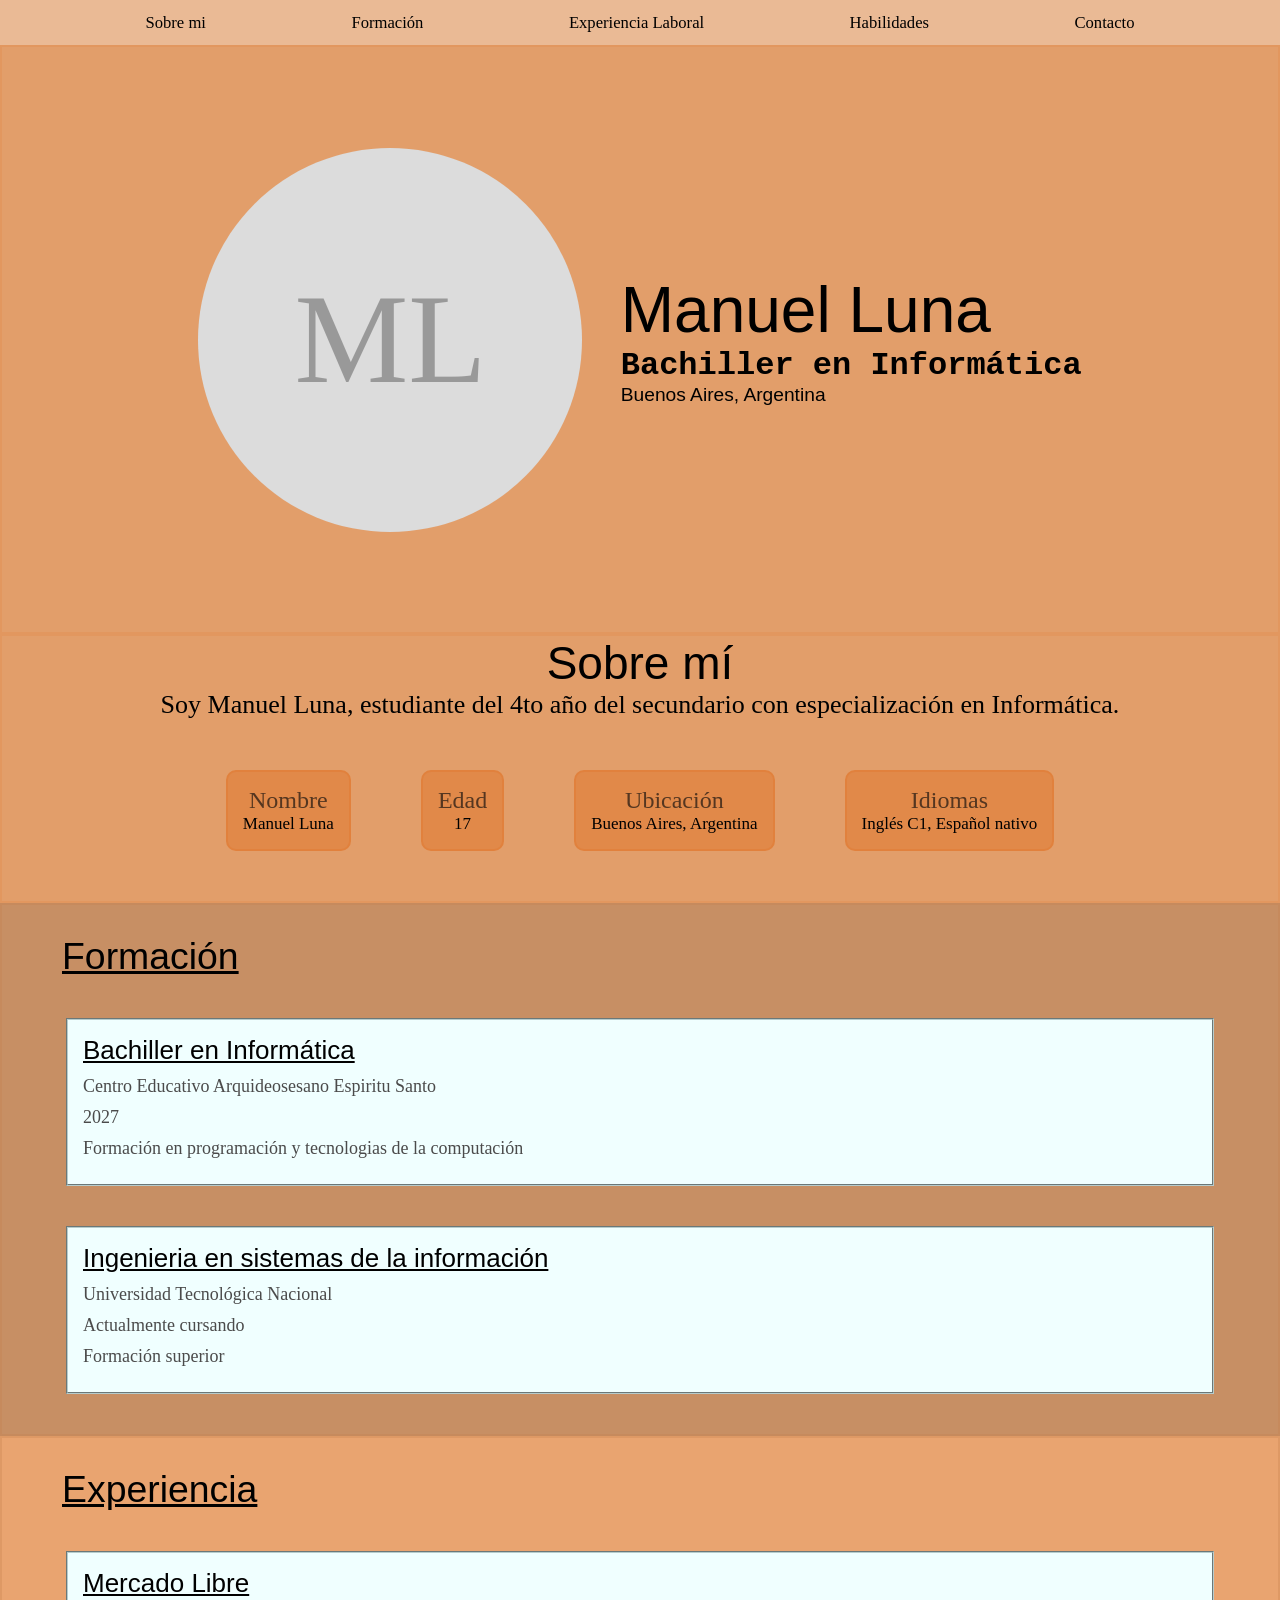
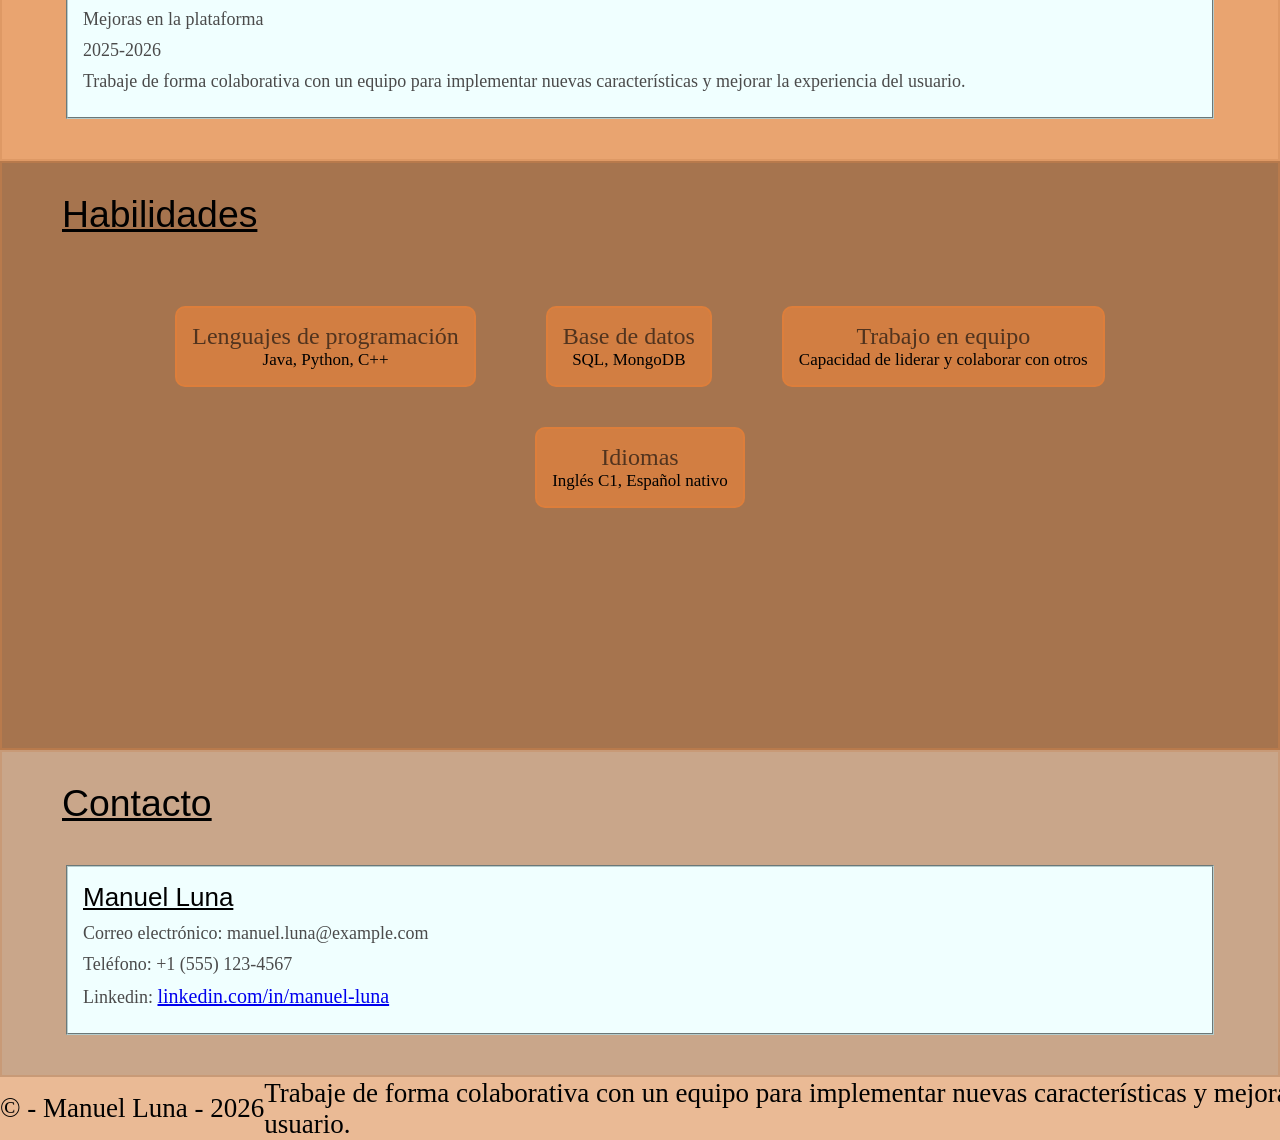
==== index.html @ 0579312a "Añadido nuevamente la pagina ahora directamente" ====
<!doctype html>
<html lang="es">
    <head>
        <meta charset="UTF-8" />
        <meta name="viewport" content="width=device-width, initial-scale=1.0" />
        <title>Manuel Luna | Portfolio</title>
        <link rel="stylesheet" href="style.css" />
    </head>
    <body>
        <!-------------
        NavBar 
        ------------->
        <header>
            <nav>
                <a href="#abt_me">Sobre mi</a>
                <a href="#formation">Formación</a>
                <a href="#experience">Experiencia Laboral</a>
                <a href="#abilities">Habilidades</a>
                <a href="#contact">Contacto</a>
            </nav>
        </header>
        <!-------------
        ------------->
        <main>
            <!-------------
            ABTME
            ------------->
            <section id="abt_me">
                <div class="profile">
                    <p>ML</p>
                </div>
                <div class="info">
                    <h1>Manuel Luna</h1>
                    <h3>Bachiller en Informática</h3>
                    <p>Buenos Aires, Argentina</p>
                </div>
            </section>
            <section class="abt_me_desc">
                <div class="desc_head">
                    <h1>Sobre mí</h1>
                    <p>
                        Soy Manuel Luna, estudiante del 4to año del secundario con
                        especialización en Informática.
                    </p>
                </div>
                <div class="desc_info">
                    <div>
                        <h4>Nombre</h1>
                        <p>Manuel Luna</p>
                    </div>
                    <div>
                        <h4>Edad</h1>
                        <p>17</p>
                    </div>
                    <div>
                        <h4>Ubicación</h4>
                        <p>Buenos Aires, Argentina</p>
                    </div>
                    <div>
                        <h4>Idiomas</h4>
                        <p>Inglés C1, Español nativo</p>
                    </div>
                </div>
            </section>
            <!-------------
            Formation
            ------------->
            <section id="formation">
                <h2>Formación</h2>
                <div class="formation_item">
                    <h3>Bachiller en Informática</h3>
                    <p>Centro Educativo Arquideosesano Espiritu Santo</p>
                    <p>2027</p>
                    <p>Formación en programación y tecnologias de la computación</p>
                </div>
                <div class="formation_item">
                    <h3>Ingenieria en sistemas de la información</h3>
                    <p>Universidad Tecnológica Nacional</p>
                    <p>Actualmente cursando</p>
                    <p>Formación superior</p>
                </div>
            </section>
            <!-------------
            Experience
            ------------->
            <section id="experience">
                <h2>Experiencia</h2>
                <div class="experience_item">
                    <h3>Mercado Libre</h3>
                    <p>Mejoras en la plataforma</p>
                    <p>2025-2026</p>
                    <p>Trabaje de forma colaborativa con un equipo para implementar nuevas
                        características y mejorar la experiencia del usuario.</p>
                </div>
            </section>
            <!-------------
            Abilities
            ------------->
            <section id="abilities">
                <h2>Habilidades</h2>
                <div class="abilities_info">
                    <div>
                        <h4>Lenguajes de programación</h4>
                        <p>Java, Python, C++</p>
                    </div>
                    <div>
                        <h4>Base de datos</h4>
                        <p>SQL, MongoDB</p>
                    </div>
                    <div>
                        <h4>Trabajo en equipo</h4>
                        <p>Capacidad de liderar y colaborar con otros</p>
                    </div>
                    <div>
                        <h4>Idiomas</h4>
                        <p>Inglés C1, Español nativo</p>
                    </div>
                </div>
            </section>
            <!-------------
            Contact
            ------------->
            <section id="contact">
                <h2>Contacto</h2>
                <div class="contact_item">
                    <h3>Manuel Luna</h3>
                    <p>Correo electrónico: manuel.luna@example.com</p>
                    <p>Teléfono: +1 (555) 123-4567</p>
                    <p>Linkedin: <a href="https://linkedin.com/in/manuel-luna" target="_blank">linkedin.com/in/manuel-luna</a></p>
                </div>
            </section>
        </main>
        <!-------------
        Footer
        ------------->
        <footer>
            <p>&copy; - Manuel Luna - 2026</p>
                    <p>Trabaje de forma colaborativa con un equipo para implementar nuevas
                        características y mejorar la experiencia del usuario.</p>
                </div>
            </section>
        </main>
        <!-------------
        Footer
        ------------->
        <footer>
            <p>&copy; - Manuel Luna - 2026</p>
        </footer>
    </body>
</html>
---- style.css ----
/* ------------------------
GENERALES
-----------------------------*/
* {
    margin: 0;
    padding: 0;
    font-family: Georgia, "Times New Roman", Times, serif;
    font-size: 20px;
    font-weight: 500;
}
body {
    background-color: rgba(223, 195, 159, 0.733);
    display: flex;
    flex-direction: column;
    overflow: auto;
    box-sizing: border-box;
    min-height: 100vh;
}
section {
    display: block;
}

/* ------------------------
NavBar
-----------------------------*/

nav {
    display: flex;
    flex-wrap: wrap;
    align-self: flex-start;
    align-content: center;
    justify-content: space-evenly;
    flex-direction: row;
    vertical-align: super;
    position: fixed;
    top: 0;
    left: 0;
    right: 0;
    background-color: rgba(235, 178, 138, 0.75);
    height: 5vh;
    transition: all ease 0.3s;
}
nav:hover {
    background-color: rgb(233, 184, 149);
}
nav > a {
    color: black;
    text-decoration: none;
    font-size: 1.3vw;
    transition: all ease 0.2s;
}
nav > a:visited {
    color: black;
    text-decoration: none;
}
nav > a:hover {
    font-size: 1.5vw;
}

/* ------------------------
Abtme Section
-----------------------------*/

#abt_me {
    margin-top: 5vh;
    height: 65vh;
    background-color: rgba(224, 141, 81, 0.75);
    border: rgba(224, 135, 71, 0.3) 2px solid;
    display: flex;
    flex-direction: row;
    flex-wrap: wrap;
    justify-content: center;
    align-items: center;
}
.profile {
    background-color: gainsboro;
    color: rgba(131, 131, 131, 0.75);
    width: 30vw;
    height: 30vw;
    vertical-align: middle;
    border-radius: 100%;
    display: flex;
    flex-wrap: wrap;
    align-items: center;
    justify-content: center;
    margin: 1.5vw;
}
.profile > p {
    font-size: 10vw;
}
.info {
    margin: 1.5vw;
}
.info > h1 {
    font-size: 5vw;
    font-family: Impact, Haettenschweiler, "Arial Narrow Bold", sans-serif;
    font-weight: 300;
}
.info > h3 {
    font-size: 2.5vw;
    font-family: "Courier New", Courier, monospace;
    font-weight: 900;
}
.info > p {
    font-family: Impact, Haettenschweiler, "Arial Narrow Bold", sans-serif;
    font-weight: 300;
    font-size: 1.5vw;
}
.abt_me_desc {
    background-color: rgba(224, 141, 81, 0.75);
    border: rgba(224, 135, 71, 0.3) 2px solid;
    display: flex;
    flex-direction: column;
}
.desc_head > h1 {
    font-size: 2.3rem;
    text-align: center;
    font-family: Impact, Haettenschweiler, "Arial Narrow Bold", sans-serif;
}
.desc_head > p {
    font-size: 1.3rem;
    text-align: center;
    font-family: Cambria, Cochin, Georgia, Times, "Times New Roman", serif;
}
.desc_info {
    display: flex;
    flex-direction: row;
    margin: 50px auto;
}
.desc_info > div {
    margin: 0 35px;
    background-color: rgba(224, 130, 63, 0.75);
    border: rgba(224, 127, 57, 0.75) 2px solid;
    border-radius: 10px;
    padding: 15px;
    display: flex;
    flex-direction: column;
}
.desc_info > div > h4 {
    font-size: 1.2rem;
    text-align: center;
    color: rgba(37, 27, 19, 0.75);
}
.desc_info > div > p {
    font-size: 0.85rem;
    text-align: center;
}

/* ------------------------
Formation Section
-----------------------------*/

#formation {
    background-color: rgba(189, 121, 72, 0.75);
    border: rgba(194, 125, 76, 0.3) 2px solid;
}
#formation > h2 {
    margin: 30px 0 0 3rem;
    text-decoration: underline;
    font-size: 1.87rem;
    font-family: Impact, Haettenschweiler, "Arial Narrow Bold", sans-serif;
}
.formation_item {
    margin: 40px 5vw;
    background-color: azure;
    border: rgb(182, 204, 204) 2px groove;
    padding: 15px;
}
.formation_item > h3 {
    font-size: 1.3rem;
    text-decoration: underline;
    font-family:
        "Lucida Sans", "Lucida Sans Regular", "Lucida Grande",
        "Lucida Sans Unicode", Geneva, Verdana, sans-serif;
}
.formation_item > p {
    margin: 10px 0;
    color: rgb(75, 75, 75);
    font-size: 0.9rem;
}

/*---------------------------
Experience Section
-----------------------------*/

#experience {
    background-color: rgba(234, 149, 88, 0.75);
    border: rgba(194, 125, 76, 0.3) 2px solid;
}
#experience > h2 {
    margin: 30px 0 0 3rem;
    text-decoration: underline;
    font-size: 1.87rem;
    font-family: Impact, Haettenschweiler, "Arial Narrow Bold", sans-serif;
}
.experience_item {
    margin: 40px 5vw;
    background-color: azure;
    border: rgb(182, 204, 204) 2px groove;
    padding: 15px;
}
.experience_item > h3 {
    font-size: 1.3rem;
    text-decoration: underline;
    font-family:
        "Lucida Sans", "Lucida Sans Regular", "Lucida Grande",
        "Lucida Sans Unicode", Geneva, Verdana, sans-serif;
}
.experience_item > p {
    margin: 10px 0;
    color: rgb(75, 75, 75);
    font-size: 0.9rem;
}

/* ------------------------
Abilities Section
-----------------------------*/
#abilities {
    height: 65vh;
    background-color: rgba(144, 85, 43, 0.75);
    border: rgba(224, 135, 71, 0.3) 2px solid;
}

#abilities > h2 {
    margin: 30px 0 0 3rem;
    text-decoration: underline;
    font-size: 1.87rem;
    font-family: Impact, Haettenschweiler, "Arial Narrow Bold", sans-serif;
}

.abilities_info {
    display: flex;
    flex-direction: row;
    flex-wrap: wrap;
    justify-content: center;
    align-items: center;
    flex-direction: row;
    margin: 50px auto;
}
.abilities_info > div {
    margin: 20px 35px;
    background-color: rgba(224, 130, 63, 0.75);
    border: rgba(224, 127, 57, 0.75) 2px solid;
    border-radius: 10px;
    padding: 15px;
    display: flex;
    flex-direction: column;
}
.abilities_info > div > h4 {
    font-size: 1.2rem;
    text-align: center;
    color: rgba(37, 27, 19, 0.75);
}
.abilities_info > div > p {
    font-size: 0.85rem;
    text-align: center;
}

/* ------------------------
Contact Section
-----------------------------*/

#contact {
    background-color: rgba(191, 151, 123, 0.75);
    border: rgba(194, 125, 76, 0.3) 2px solid;
}
#contact > h2 {
    margin: 30px 0 0 3rem;
    text-decoration: underline;
    font-size: 1.87rem;
    font-family: Impact, Haettenschweiler, "Arial Narrow Bold", sans-serif;
}
.contact_item {
    margin: 40px 5vw;
    background-color: azure;
    border: rgb(182, 204, 204) 2px groove;
    padding: 15px;
}
.contact_item > h3 {
    font-size: 1.3rem;
    text-decoration: underline;
    font-family:
        "Lucida Sans", "Lucida Sans Regular", "Lucida Grande",
        "Lucida Sans Unicode", Geneva, Verdana, sans-serif;
}
.contact_item > p {
    margin: 10px 0;
    color: rgb(75, 75, 75);
    font-size: 0.9rem;
}

/* ------------------------
Footer
-----------------------------*/

footer {
    display: flex;
    flex-direction: column;
    flex-wrap: wrap;
    justify-content: center;
    align-items: center;
    height: 7vh;
    bottom: 0;
    left: 0;
    right: 0;
    margin-top: auto;
    background-color: rgba(235, 178, 138, 0.75);
}
footer > p {
    font-size: 3vh;
}
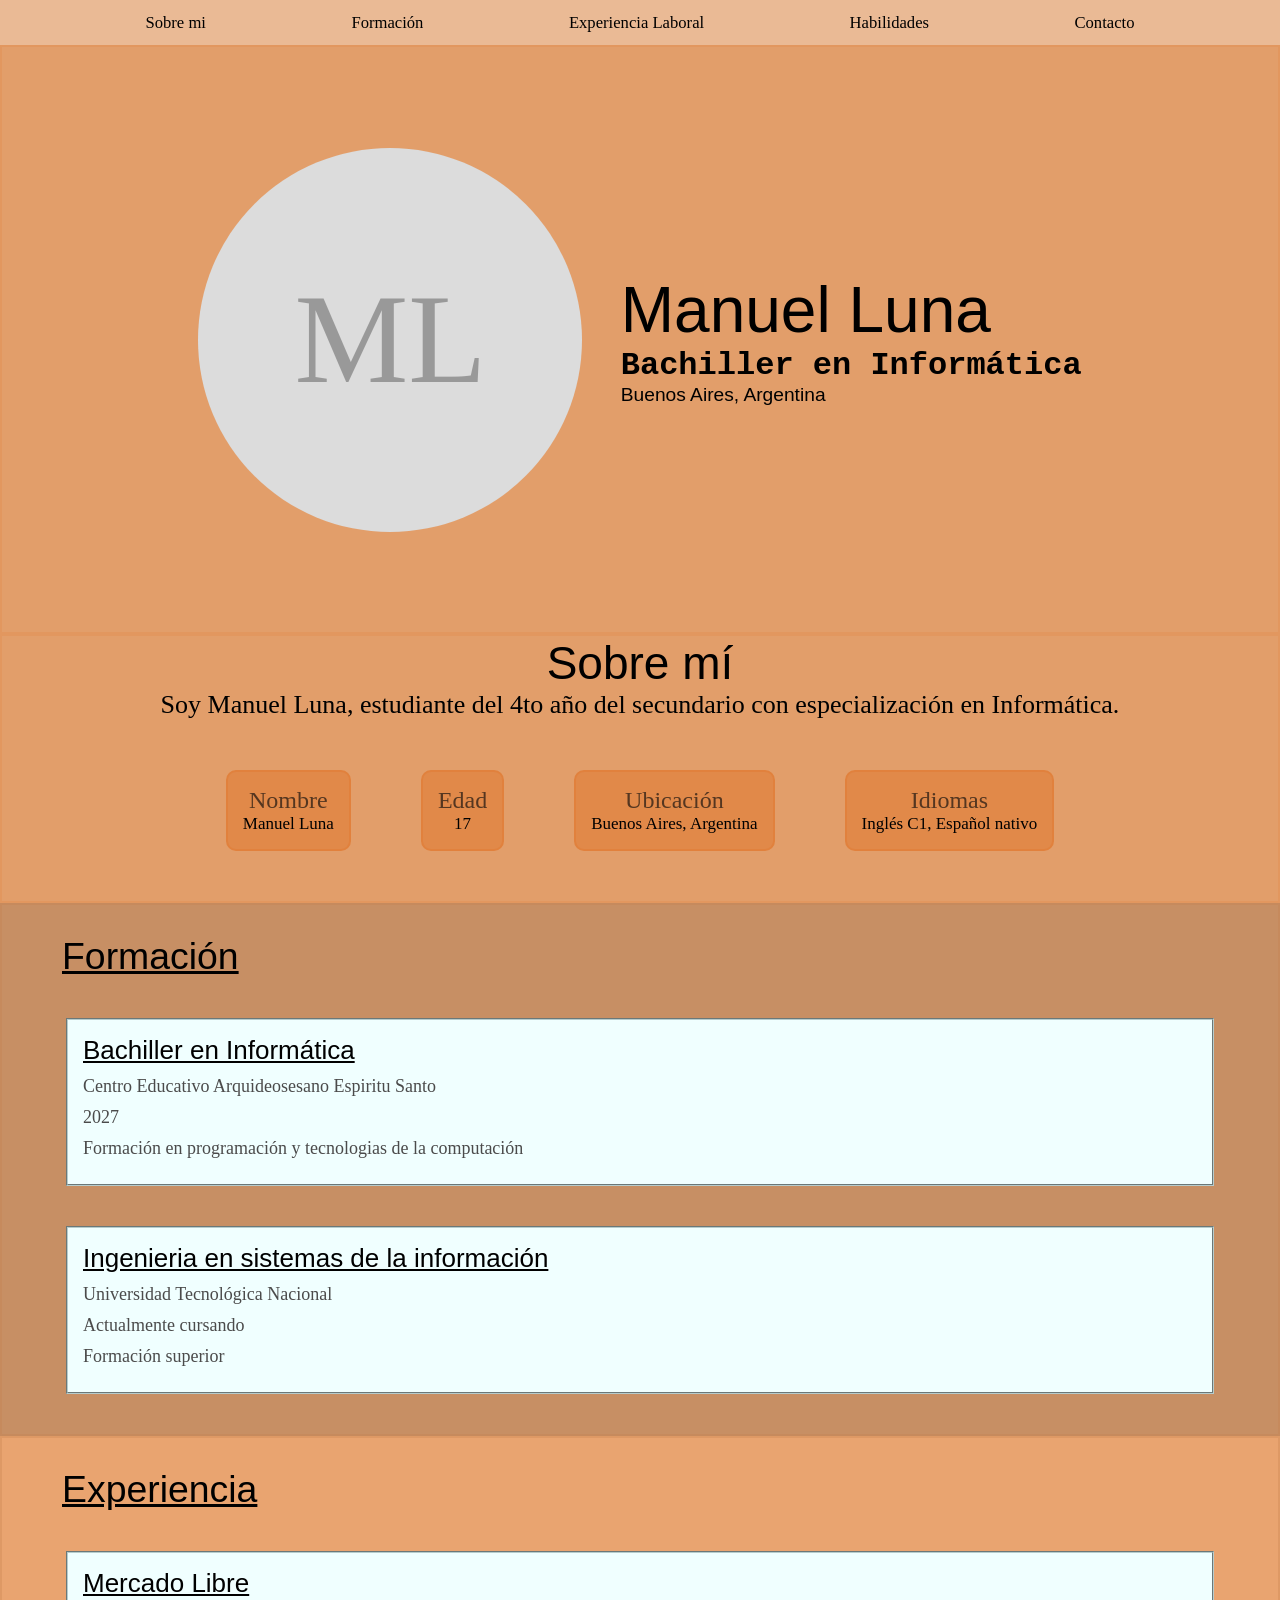
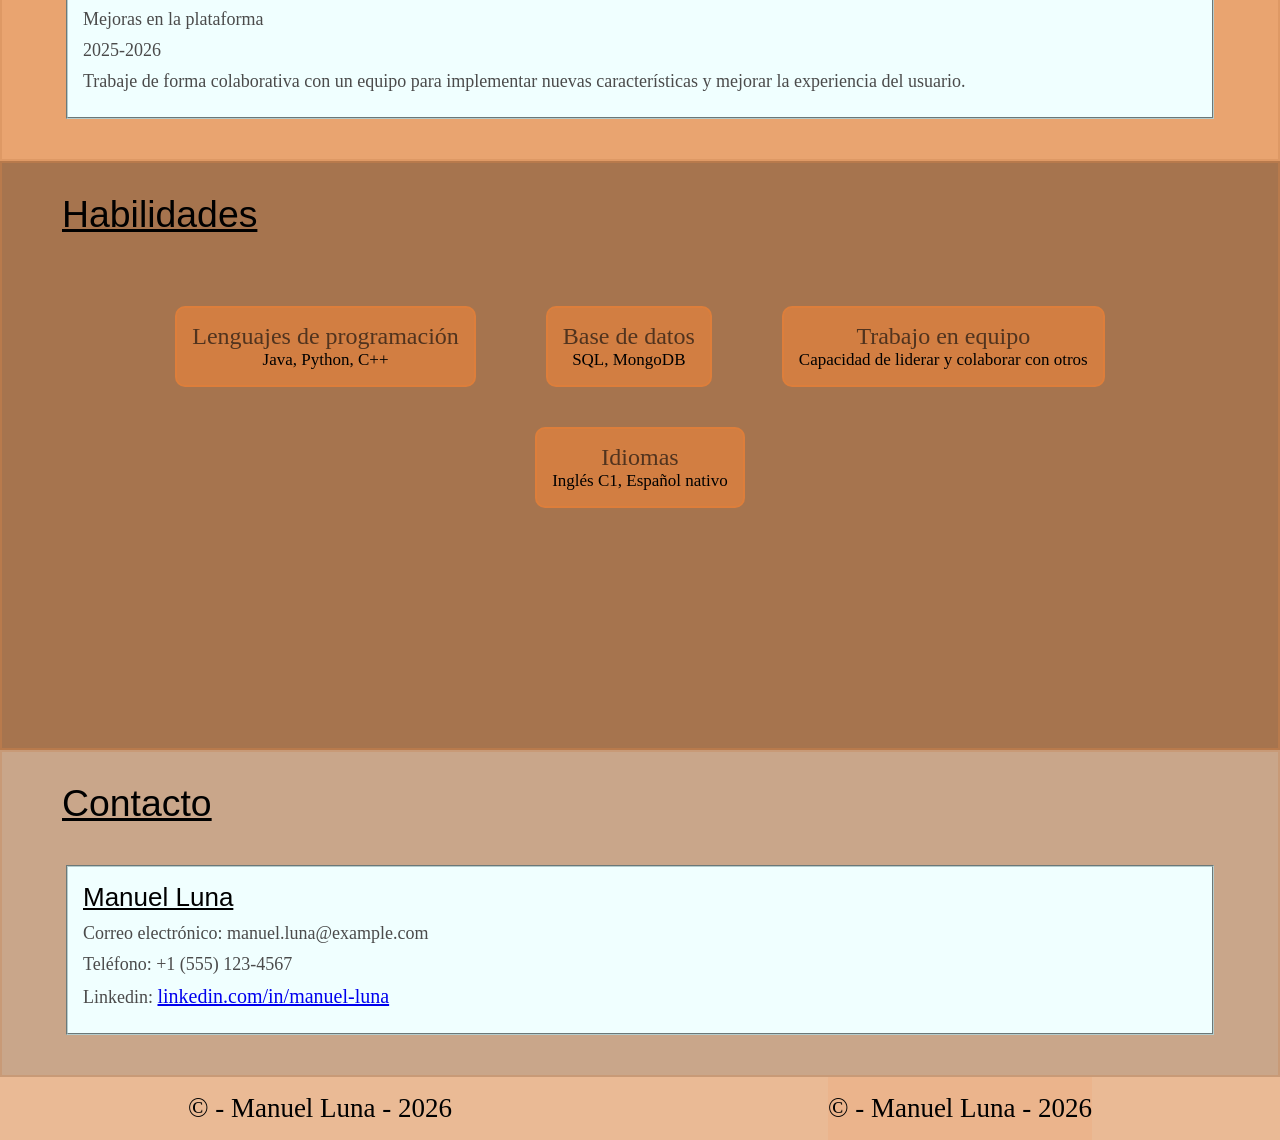
==== commit e0c27a1d: "solucionado problema" ====
--- a/index.html
+++ b/index.html
@@ -135,8 +135,6 @@
         ------------->
         <footer>
             <p>&copy; - Manuel Luna - 2026</p>
-                    <p>Trabaje de forma colaborativa con un equipo para implementar nuevas
-                        características y mejorar la experiencia del usuario.</p>
                 </div>
             </section>
         </main>
@@ -147,4 +145,4 @@
             <p>&copy; - Manuel Luna - 2026</p>
         </footer>
     </body>
-</html>+</html>
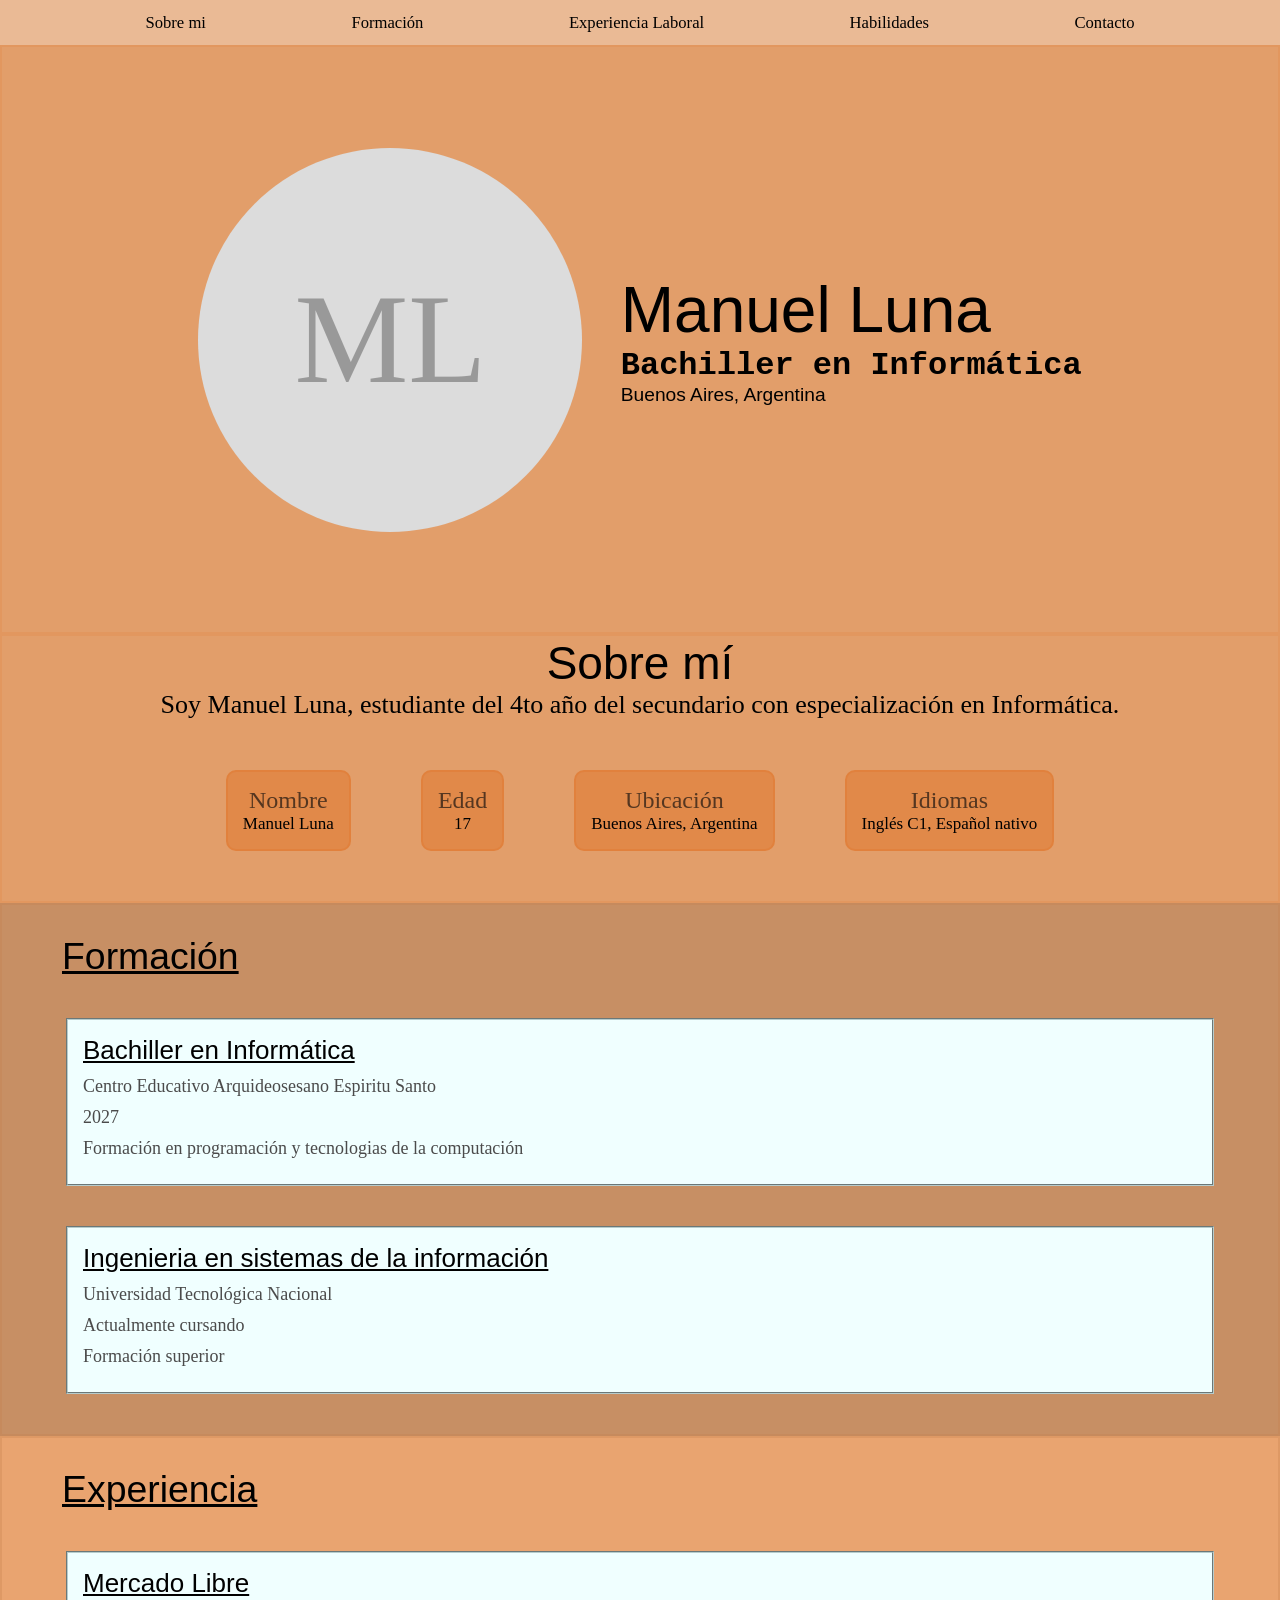
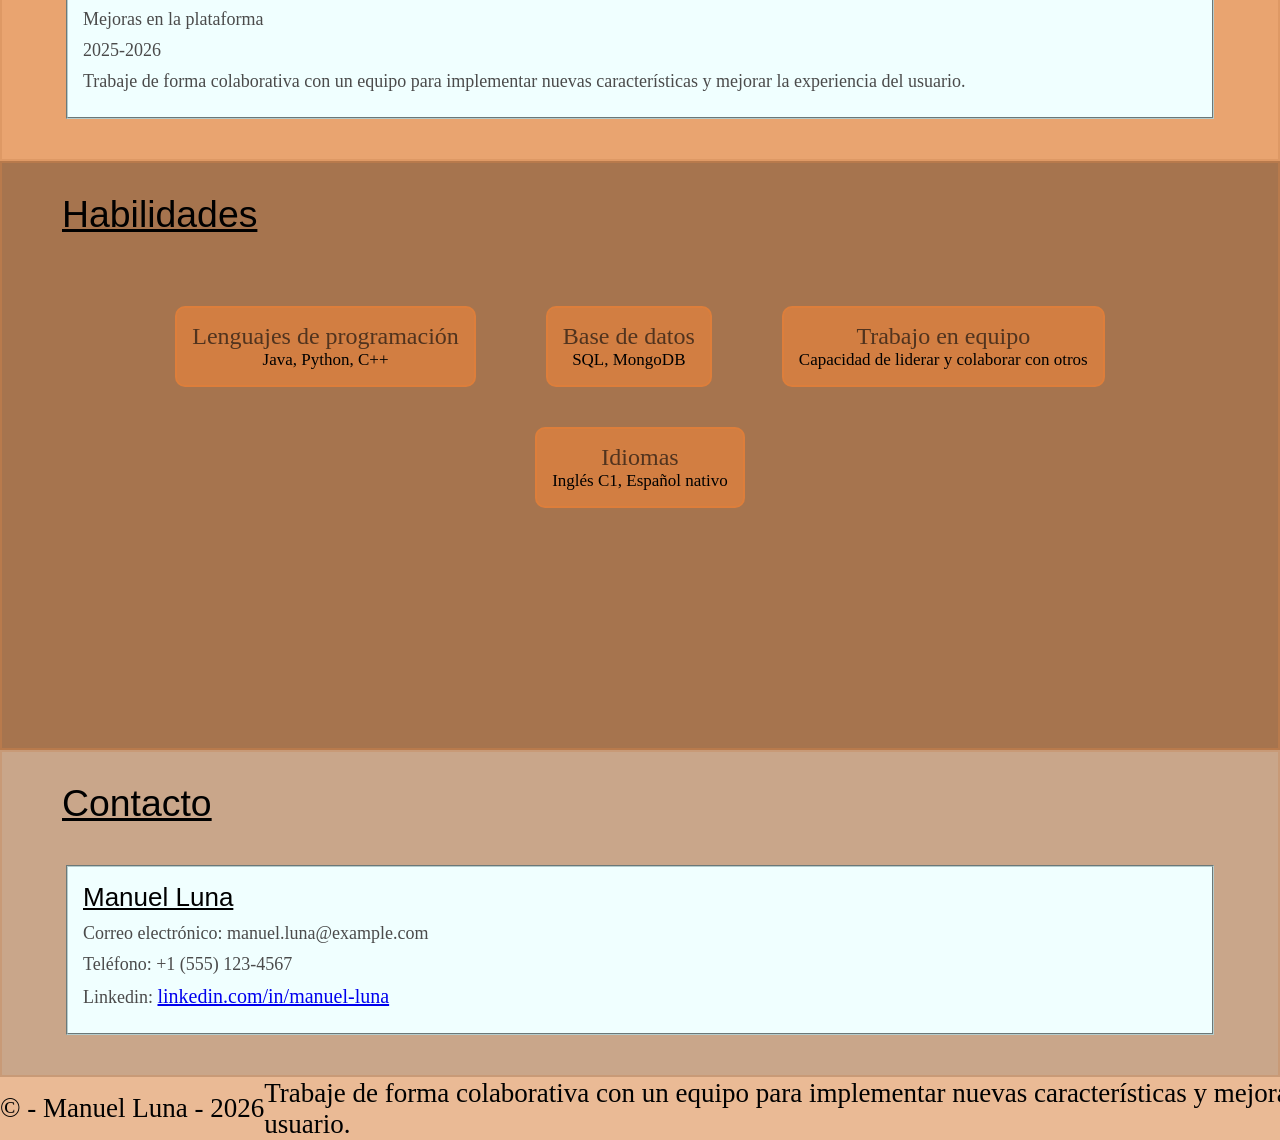
==== commit edff8ab1: "added again page" ====
--- a/index.html
+++ b/index.html
@@ -135,6 +135,8 @@
         ------------->
         <footer>
             <p>&copy; - Manuel Luna - 2026</p>
+                    <p>Trabaje de forma colaborativa con un equipo para implementar nuevas
+                        características y mejorar la experiencia del usuario.</p>
                 </div>
             </section>
         </main>
@@ -145,4 +147,4 @@
             <p>&copy; - Manuel Luna - 2026</p>
         </footer>
     </body>
-</html>
+</html>
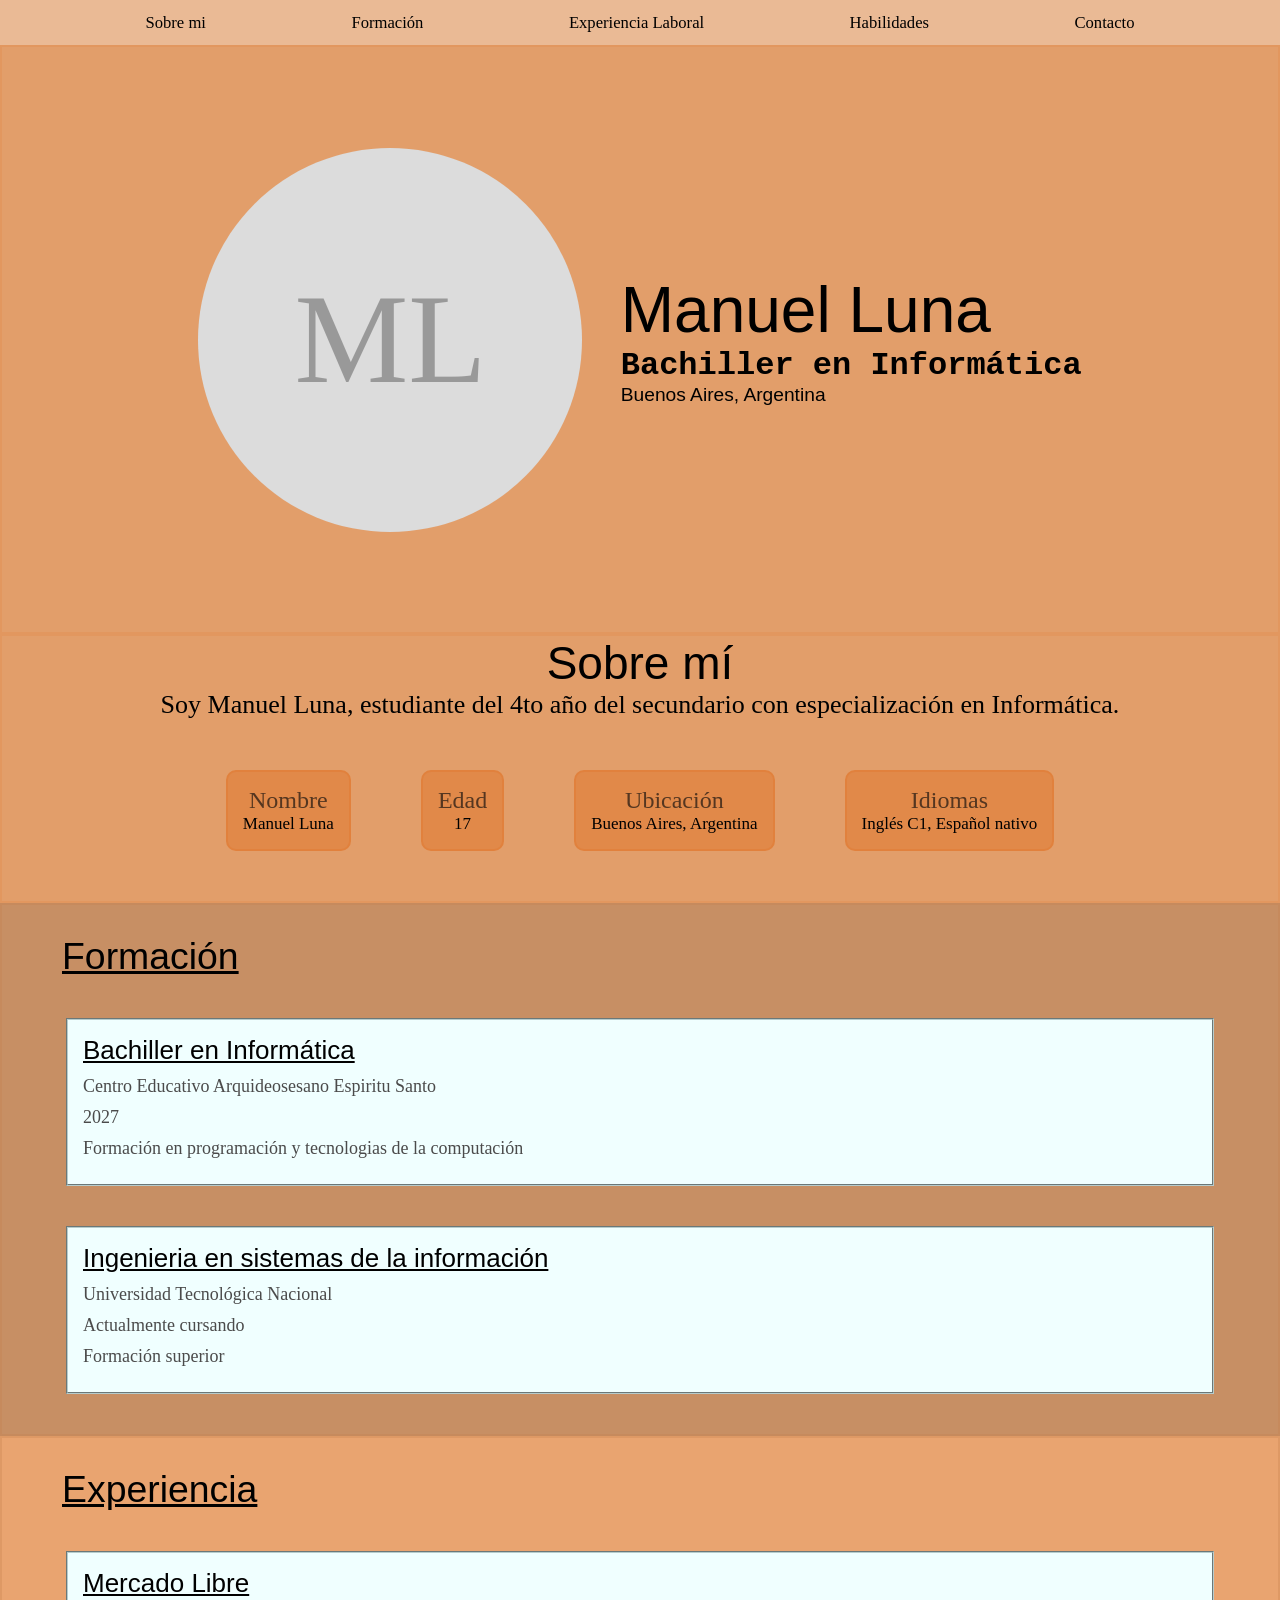
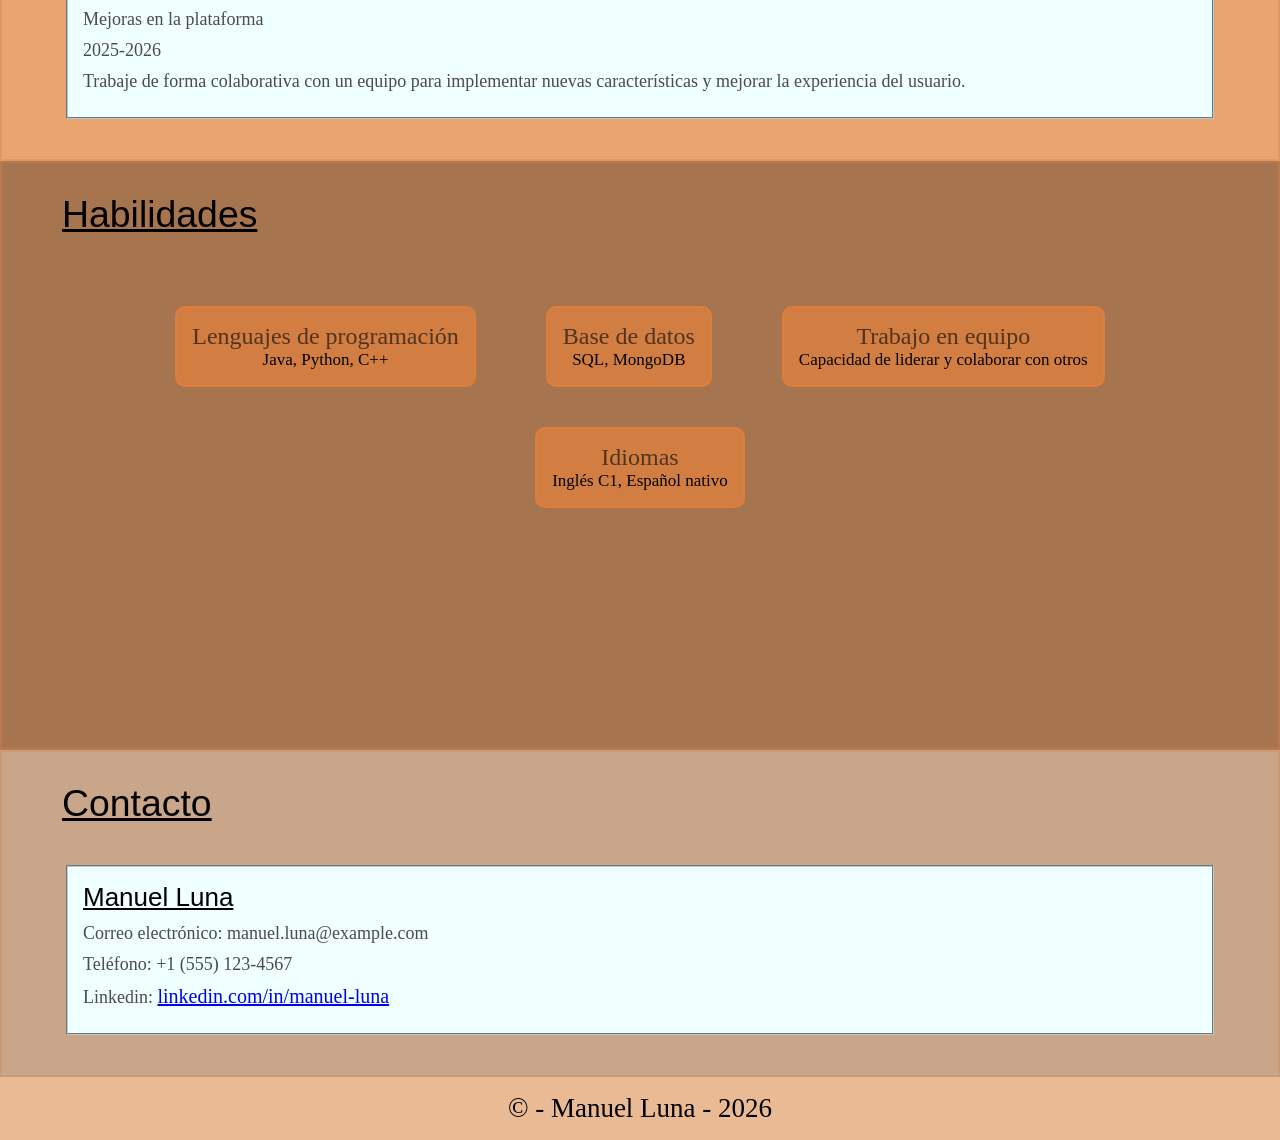
==== commit b9eb9a2d: "added once more" ====
--- a/index.html
+++ b/index.html
@@ -135,16 +135,6 @@
         ------------->
         <footer>
             <p>&copy; - Manuel Luna - 2026</p>
-                    <p>Trabaje de forma colaborativa con un equipo para implementar nuevas
-                        características y mejorar la experiencia del usuario.</p>
-                </div>
-            </section>
-        </main>
-        <!-------------
-        Footer
-        ------------->
-        <footer>
-            <p>&copy; - Manuel Luna - 2026</p>
         </footer>
     </body>
 </html>
